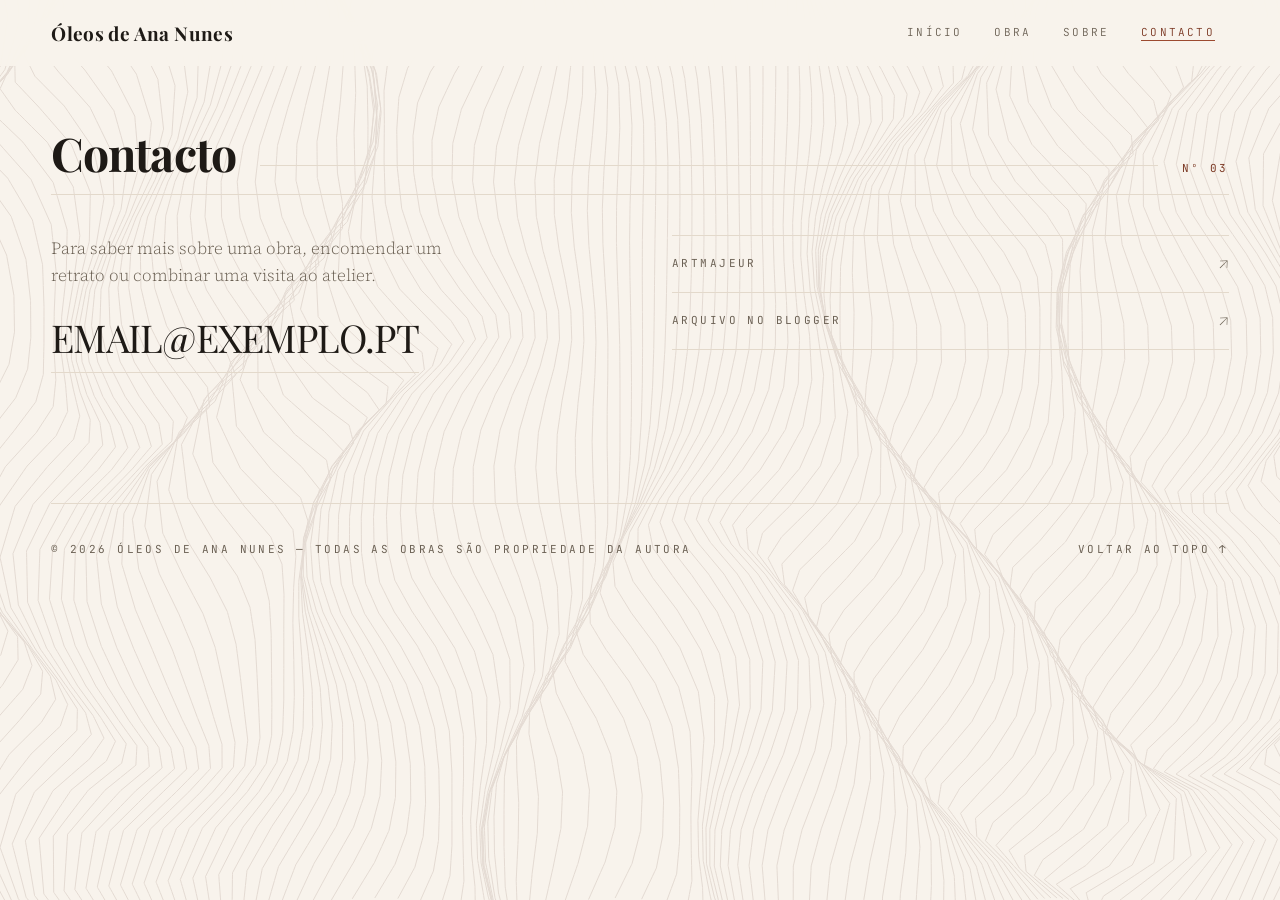
==== contacto/index.html @ 5d409fff "Add files via upload" ====
<!DOCTYPE html>
<html lang="pt-PT">
<head>
<meta charset="utf-8">
<meta name="viewport" content="width=device-width, initial-scale=1">
<title>Contacto — Óleos de Ana Nunes</title>
<meta name="description" content="Contactar Ana Nunes para saber mais sobre uma obra ou encomendar um retrato.">
<meta name="theme-color" content="#F8F3EC">
<link rel="icon" href="../favicon.ico" sizes="any">
<link rel="icon" type="image/png" sizes="32x32" href="../assets/favicon-32.png">
<link rel="icon" type="image/png" sizes="16x16" href="../assets/favicon-16.png">
<link rel="apple-touch-icon" href="../assets/apple-touch-icon.png">
<meta property="og:image" content="../assets/favicon-512.png">
<meta property="og:title" content="Contacto — Óleos de Ana Nunes">
<meta property="og:description" content="Contactar Ana Nunes para saber mais sobre uma obra ou encomendar um retrato.">
<meta property="og:type" content="website">
<meta property="og:locale" content="pt_PT">
<link rel="preconnect" href="https://fonts.googleapis.com">
<link rel="preconnect" href="https://fonts.gstatic.com" crossorigin>
<link rel="preconnect" href="https://blogger.googleusercontent.com" crossorigin>
<link href="https://fonts.googleapis.com/css2?family=JetBrains+Mono:wght@400;500&family=Playfair+Display:ital,wght@0,400;0,700;0,900;1,400&family=Source+Serif+4:ital,opsz,wght@0,8..60,300;0,8..60,400;0,8..60,600;1,8..60,300&display=swap" rel="stylesheet">
<link rel="stylesheet" href="../assets/estilo.css?v=5">
</head>
<body>

<canvas id="ondas" aria-hidden="true"></canvas>

<a class="skip" href="#conteudo">Saltar para o conteúdo</a>

<header id="hdr">
  <div class="shell nav">
    <a href="../inicio/" class="brand">Óleos de Ana Nunes</a>
    <button class="burger" id="burger" aria-label="Abrir menu" aria-expanded="false" aria-controls="menu">
      <svg width="18" height="14" viewBox="0 0 18 14" fill="none" aria-hidden="true"><path d="M0 1h18M0 7h18M0 13h18" stroke="currentColor" stroke-width="1.4"/></svg>
    </button>
    <ul id="menu">
      <li><a class="link" href="../inicio/">Início</a></li>
      <li><a class="link" href="../obra/">Obra</a></li>
      <li><a class="link" href="../sobre/">Sobre</a></li>
      <li><a class="link" href="../contacto/" aria-current="page">Contacto</a></li>
    </ul>
  </div>
</header>

<main id="conteudo">
<section id="contacto" aria-labelledby="h-contacto" style="padding-top:var(--s-5)">
  <div class="shell">
    <div class="sec-head">
      <h2 id="h-contacto">Contacto</h2>
      <span class="dash" aria-hidden="true"></span>
      <span class="mono accent">Nº 03</span>
    </div>
    <div class="contact">
      <div>
        <p style="margin:0;max-width:44ch;color:var(--muted-fg)">Para saber mais sobre uma obra, encomendar um retrato ou combinar uma visita ao atelier.</p>
        <a class="big-link" href="mailto:EMAIL@EXEMPLO.PT">EMAIL@EXEMPLO.PT</a>
      </div>
      <div>
        <ul class="links">
          <li><a href="https://www.artmajeur.com/ananunes" target="_blank" rel="noopener">
            <span class="mono">ArtMajeur</span><span class="arw" aria-hidden="true">↗</span>
          </a></li>
          <li><a href="http://oleosdeananunes.blogspot.com/" target="_blank" rel="noopener">
            <span class="mono">Arquivo no Blogger</span><span class="arw" aria-hidden="true">↗</span>
          </a></li>
        </ul>
      </div>
    </div>
  </div>
</section>
</main>

<footer>
  <div class="shell">
    <div class="rule" style="margin-bottom:var(--s-3)"></div>
    <div class="footrow">
      <span class="mono">© <span id="ano"></span> Óleos de Ana Nunes — todas as obras são propriedade da autora</span>
      <a class="mono" href="#conteudo">Voltar ao topo ↑</a>
    </div>
  </div>
</footer>

<script src="../assets/ondas.js?v=5"></script>
<script src="../assets/obras.js?v=5"></script>
</body>
</html>
---- assets/estilo.css ----
/* ============================================================
   Design system — Ana Nunes
   Padrão .... portfolio-grid          (landing)
   Estilo .... editorial-grid-magazine (style)
   Paleta .... Museum/Gallery          (color)
   Tipos ..... Minimalist Monochrome Editorial (typography)
   Dials ..... variance 3 · motion 4 · density 3 (spacious)
   ============================================================ */
:root{
  /* Paleta quente — parede de galeria em cal do Alentejo, não caixa branca */
  --bg:#F8F3EC;
  --bg-2:#F2E9DC;
  --fg:#1E1A16;
  --card:#FFFDF9;
  --primary:#9C4A2F;      /* terracota */
  --primary-deep:#7A3722;
  --on-primary:#FFF8F0;
  --ochre:#B07A22;
  --border:#E3D9CB;
  --muted:#EFE6D8;
  --muted-fg:#6B6154;
  --ring:#9C4A2F;

  /* Density 3/10 — spacious */
  --s-1:8px; --s-2:16px; --s-3:24px; --s-4:40px; --s-5:64px; --s-6:96px;

  --display:'Playfair Display',Georgia,serif;
  --body:'Source Serif 4',Georgia,serif;
  --mono:'JetBrains Mono',ui-monospace,monospace;

  --shell:1360px;
  --gutter:clamp(20px,4vw,64px);
  --header-h:66px;
}
*{box-sizing:border-box}
html{scroll-behavior:smooth;scroll-padding-top:calc(var(--header-h) + 24px)}
body{
  margin:0;background:var(--bg);color:var(--fg);
  font-family:var(--body);font-weight:300;font-size:17px;line-height:1.62;
  -webkit-font-smoothing:antialiased;text-rendering:optimizeLegibility;
}
img{max-width:100%;display:block}
a{color:inherit}
.shell{max-width:var(--shell);margin:0 auto;padding:0 var(--gutter)}

/* --- focus visível em tudo (ux: focus-states, keyboard-nav) --- */
:where(a,button,[tabindex]):focus-visible{
  outline:2px solid var(--ring);outline-offset:3px;border-radius:2px;
}
.skip{
  position:absolute;left:-9999px;top:0;z-index:200;
  background:var(--primary);color:var(--on-primary);
  padding:14px 20px;font-family:var(--mono);font-size:12px;letter-spacing:.12em;text-transform:uppercase;
}
.skip:focus{left:var(--gutter)}

/* --- etiqueta mono (datas, técnicas, índices) --- */
.mono{
  font-family:var(--mono);font-weight:400;font-size:11px;
  letter-spacing:.22em;text-transform:uppercase;color:var(--muted-fg);
}
.mono.accent{color:var(--primary-deep)}

/* ============================ header ============================ */
header{
  position:sticky;top:0;z-index:60;height:var(--header-h);
  background:color-mix(in srgb,var(--bg) 97%, transparent);
  backdrop-filter:saturate(140%) blur(16px);
  border-bottom:1px solid transparent;transition:border-color .25s ease;
}
header.stuck{border-bottom-color:var(--border)}
.nav{display:flex;align-items:center;justify-content:space-between;height:var(--header-h)}
.brand{
  font-family:var(--display);font-weight:700;font-size:19px;
  letter-spacing:.02em;text-decoration:none;
}
.nav ul{display:flex;gap:4px;list-style:none;margin:0;padding:0}
.nav a.link{
  display:inline-flex;align-items:center;min-height:44px;padding:0 14px;
  text-decoration:none;font-family:var(--mono);font-size:11px;
  letter-spacing:.2em;text-transform:uppercase;color:var(--muted-fg);transition:color .2s}
.nav a.link:hover{color:var(--fg)}
.burger{
  display:none;background:none;border:1px solid var(--border);border-radius:2px;
  width:44px;height:44px;cursor:pointer;color:var(--fg);align-items:center;justify-content:center;
}
@media(max-width:820px){
  .nav ul{
    position:fixed;left:0;right:0;top:var(--header-h);background:var(--bg);
    flex-direction:column;gap:0;padding:0 var(--gutter) var(--s-3);
    border-bottom:1px solid var(--border);display:none;
  }
  .nav ul.open{display:flex}
  .nav ul li{border-bottom:1px solid var(--border)}
  .nav a.link{width:100%;padding:0;min-height:56px}
  .burger{display:inline-flex}
}

/* ============================ hero ============================ */
.hero{
  padding:clamp(56px,10vw,var(--s-6)) 0 clamp(40px,6vw,var(--s-5));
  background:
    radial-gradient(120% 80% at 88% 0%, rgba(176,122,34,.14) 0%, rgba(176,122,34,0) 60%),
    radial-gradient(90% 70% at 0% 40%, rgba(156,74,47,.10) 0%, rgba(156,74,47,0) 65%);
}
.hero-grid{display:grid;grid-template-columns:1.35fr .95fr;gap:var(--s-5);align-items:end}
@media(max-width:900px){.hero-grid{grid-template-columns:1fr;gap:var(--s-4);align-items:start}}
h1.name{
  font-family:var(--display);font-weight:900;
  font-size:clamp(2.4rem,7.6vw,6.4rem);line-height:.92;letter-spacing:-.03em;
  margin:var(--s-3) 0 0;
}
h1.name .l1{display:block}
h1.name .l2{display:block;font-style:italic;font-weight:400;letter-spacing:-.02em;color:var(--primary)}
.hero .pull{
  font-family:var(--display);font-style:italic;font-weight:400;
  font-size:clamp(1.25rem,2.1vw,1.75rem);line-height:1.42;
  margin:0;padding-left:var(--s-3);border-left:2px solid var(--primary);
  max-width:44ch;
}
.hero .pull cite{display:block;margin-top:var(--s-2);font-style:normal}
.hero-meta{
  display:flex;flex-wrap:wrap;gap:var(--s-1) var(--s-3);
  margin-top:var(--s-4);padding-top:var(--s-2);border-top:1px solid var(--border);
}
.rule{height:1px;background:var(--border)}

/* ============================ secções ============================ */
section{padding:clamp(48px,7vw,var(--s-6)) 0;scroll-margin-top:calc(var(--header-h) + 16px)}
.sec-head{
  display:grid;grid-template-columns:auto 1fr auto;align-items:baseline;
  gap:var(--s-3);padding-bottom:var(--s-2);border-bottom:1px solid var(--border);
  margin-bottom:var(--s-4);
}
.sec-head h2{
  font-family:var(--display);font-weight:700;font-size:clamp(1.9rem,4vw,2.9rem);
  letter-spacing:-.02em;margin:0;line-height:1;
}
.sec-head .dash{height:1px;background:var(--border);transform:translateY(-6px)}
@media(max-width:640px){.sec-head{grid-template-columns:1fr auto}.sec-head .dash{display:none}}

/* ============================ filtros ============================ */
.filters{display:flex;flex-wrap:wrap;gap:var(--s-1);margin-bottom:var(--s-4)}
.filters button{
  font-family:var(--mono);font-size:11px;letter-spacing:.16em;text-transform:uppercase;
  background:transparent;border:1px solid var(--border);color:var(--muted-fg);
  min-height:44px;padding:0 18px;border-radius:2px;cursor:pointer;
  transition:border-color .2s, color .2s, background .2s;
}
.filters button:hover{border-color:var(--muted-fg);color:var(--fg)}
.filters button[aria-pressed="true"]{background:var(--primary);border-color:var(--primary);color:var(--on-primary)}

/* ============================ grelha ============================ */
.grid{display:flex;gap:var(--s-3);align-items:flex-start}
.col{flex:1 1 0;min-width:0}
.card{
  margin:0 0 var(--s-4);cursor:pointer;position:relative;
  opacity:0;transform:translateY(18px);
  transition:opacity .55s ease,transform .55s ease;
}
.card.in{opacity:1;transform:none}
.card .frame{
  background:var(--muted);overflow:hidden;position:relative;
  aspect-ratio:4/5;border:1px solid var(--border);
  box-shadow:0 1px 2px rgba(30,26,22,.05),0 12px 28px -18px rgba(30,26,22,.35);
}
.card .frame.loaded{aspect-ratio:auto}
.card img{width:100%;height:100%;object-fit:cover;transition:transform 1s cubic-bezier(.16,.84,.44,1)}
.card .frame.loaded img{height:auto;object-fit:contain}
.card:hover img{transform:scale(1.03)}
.card:focus-visible{outline:2px solid var(--ring);outline-offset:6px}
.card figcaption{display:flex;gap:var(--s-2);padding-top:var(--s-2);align-items:baseline}
.card .idx{font-family:var(--mono);font-size:10px;letter-spacing:.14em;color:var(--muted-fg);padding-top:5px}
.card .t{font-family:var(--display);font-weight:400;font-size:1.28rem;line-height:1.24;letter-spacing:-.01em}
.card .s{margin-top:6px}
.skeleton{
  background:linear-gradient(100deg,#EFE6D8 30%,#FAF4EA 50%,#EFE6D8 70%);
  background-size:300% 100%;animation:sh 1.5s infinite linear;
}
/* imagem indisponível — o cartão fica, com o título legível */
.frame.falhou{
  aspect-ratio:4/5;display:flex;align-items:center;justify-content:center;
  padding:var(--s-3);text-align:center;
  background:linear-gradient(150deg,var(--muted),var(--bg-2));
}
.frame.falhou img{display:none}
.frame.falhou::after{
  content:attr(data-titulo);
  font-family:var(--display);font-style:italic;font-size:1.15rem;color:var(--muted-fg);
}
.aviso{
  margin:var(--s-3) 0 0;padding:var(--s-3);
  border:1px solid var(--border);border-left:3px solid var(--primary);
  background:var(--card);max-width:70ch;
}
.aviso p{margin:0;font-size:.98rem}
.aviso strong{font-weight:600}
@keyframes sh{0%{background-position:120% 0}100%{background-position:-20% 0}}
.state{color:var(--muted-fg);font-family:var(--mono);font-size:12px;letter-spacing:.14em;text-transform:uppercase;padding:var(--s-3) 0}

/* ============================ lightbox ============================ */
.lb{
  position:fixed;inset:0;z-index:100;background:#17120E;
  display:none;align-items:center;justify-content:center;flex-direction:column;
  padding:72px var(--s-4) var(--s-4);
}
.lb.open{display:flex}
.lb img{max-width:min(1180px,92vw);max-height:72vh;width:auto;object-fit:contain}
.lb .cap{text-align:center;margin-top:var(--s-3);max-width:62ch;color:#FAFAFA}
.lb .cap .t{font-family:var(--display);font-weight:400;font-size:clamp(1.3rem,2.6vw,1.85rem);letter-spacing:-.01em}
.lb .cap .s{margin-top:8px;color:#A1A1AA}
.lb button{
  position:absolute;background:transparent;border:1px solid rgba(250,250,250,.28);
  color:#FAFAFA;cursor:pointer;width:48px;height:48px;border-radius:2px;
  display:flex;align-items:center;justify-content:center;transition:background .2s,border-color .2s;
}
.lb button:hover{background:rgba(250,250,250,.12);border-color:rgba(250,250,250,.6)}
.lb button:focus-visible{outline:2px solid #FAFAFA;outline-offset:3px}
.lb .close{top:16px;right:var(--s-3)}
.lb .prev{left:var(--s-2);top:50%;transform:translateY(-50%)}
.lb .next{right:var(--s-2);top:50%;transform:translateY(-50%)}
.lb .counter{position:absolute;top:26px;left:var(--s-3);color:#A1A1AA}
body.lb-open header{opacity:0;pointer-events:none}

/* ============================ sobre ============================ */
#sobre{background:var(--card);border-top:1px solid var(--border);border-bottom:1px solid var(--border)}
.about{display:grid;grid-template-columns:1fr 1.25fr;gap:var(--s-5)}
@media(max-width:900px){.about{grid-template-columns:1fr;gap:var(--s-4)}}
.about .lede{
  font-family:var(--display);font-style:italic;font-weight:400;
  font-size:clamp(1.5rem,2.9vw,2.2rem);line-height:1.3;letter-spacing:-.015em;margin:0;
}
.prose p{margin:0 0 var(--s-3);max-width:66ch;font-size:1.05rem}
.prose p:first-of-type::first-letter{
  float:left;font-family:var(--display);font-weight:900;color:var(--primary);
  font-size:4em;line-height:.82;padding:6px 14px 0 0;
}
.prose blockquote{
  margin:var(--s-4) 0;padding-left:var(--s-3);border-left:2px solid var(--primary);
  font-family:var(--display);font-style:italic;font-size:1.3rem;line-height:1.42;max-width:52ch;
}
.facts{list-style:none;padding:0;margin:var(--s-4) 0 0;border-top:1px solid var(--border)}
.facts li{display:grid;grid-template-columns:130px 1fr;gap:var(--s-2);padding:14px 0;border-bottom:1px solid var(--border)}
.facts li>span:first-child{padding-top:4px}

/* ============================ contacto ============================ */
.contact{display:grid;grid-template-columns:1fr 1fr;gap:var(--s-5)}
@media(max-width:900px){.contact{grid-template-columns:1fr;gap:var(--s-4)}}
.big-link{
  font-family:var(--display);font-weight:400;
  font-size:clamp(1.5rem,3.4vw,2.4rem);letter-spacing:-.02em;
  text-decoration:none;display:inline-block;margin-top:var(--s-2);
  border-bottom:1px solid var(--border);padding-bottom:4px;transition:border-color .2s;
}
.big-link:hover{border-bottom-color:var(--primary)}
.links{list-style:none;padding:0;margin:0;border-top:1px solid var(--border)}
.links li{border-bottom:1px solid var(--border)}
.links a{
  display:flex;justify-content:space-between;align-items:center;gap:var(--s-2);
  min-height:56px;text-decoration:none;transition:padding-left .2s;
}
.links a:hover{padding-left:8px}
.links a .arw{color:var(--muted-fg)}

footer{padding:var(--s-4) 0 var(--s-5)}
.footrow{display:flex;justify-content:space-between;gap:var(--s-2);flex-wrap:wrap;align-items:center}
.footrow a{min-height:44px;display:inline-flex;align-items:center;text-decoration:none}

/* --- movimento reduzido (ux: reduced-motion) --- */
@media(prefers-reduced-motion:reduce){
  html{scroll-behavior:auto}
  *,*::before,*::after{animation-duration:.001ms!important;animation-iteration-count:1!important;transition-duration:.001ms!important}
  .card{opacity:1;transform:none}
  .skeleton{animation:none}
}

/* ============================ paginação ============================ */
.paginacao{
  display:flex;flex-wrap:wrap;align-items:center;gap:var(--s-1);
  margin-top:var(--s-4);padding-top:var(--s-3);border-top:1px solid var(--border);
}
.paginacao .info{margin-right:auto}
.paginacao button{
  font-family:var(--mono);font-size:11px;letter-spacing:.14em;text-transform:uppercase;
  background:transparent;border:1px solid var(--border);color:var(--muted-fg);
  min-width:44px;min-height:44px;padding:0 14px;border-radius:2px;cursor:pointer;
  transition:border-color .2s,color .2s,background .2s;
}
.paginacao button:hover:not(:disabled){border-color:var(--muted-fg);color:var(--fg)}
.paginacao button[aria-current="page"]{background:var(--primary);border-color:var(--primary);color:var(--on-primary)}
.paginacao button:disabled{opacity:.38;cursor:default}
.paginacao .reticencias{padding:0 4px;color:var(--muted-fg)}

/* ============================ página de entrada ============================ */
.destaques{margin-top:var(--s-5)}
.atalhos{display:grid;grid-template-columns:1fr 1fr;gap:var(--s-3);margin-top:var(--s-5)}
@media(max-width:760px){.atalhos{grid-template-columns:1fr}}
.atalho{
  display:block;text-decoration:none;padding:var(--s-3);
  border:1px solid var(--border);background:var(--card);
  transition:border-color .2s,transform .2s;
}
.atalho:hover{border-color:var(--primary);transform:translateY(-2px)}
.atalho h3{
  font-family:var(--display);font-weight:400;font-size:1.6rem;
  margin:var(--s-1) 0 6px;letter-spacing:-.01em;
}
.atalho p{margin:0;color:var(--muted-fg);font-size:.98rem}
.cta{
  display:inline-flex;align-items:center;gap:10px;min-height:48px;
  margin-top:var(--s-3);padding:0 22px;text-decoration:none;
  background:var(--primary);color:var(--on-primary);
  font-family:var(--mono);font-size:11px;letter-spacing:.18em;text-transform:uppercase;
  border-radius:2px;transition:background .2s;
}
.cta:hover{background:var(--primary-deep)}
.nav a.link[aria-current="page"]{color:var(--primary-deep)}
.nav a.link[aria-current="page"]::after{
  content:'';display:block;position:absolute;bottom:14px;left:14px;right:14px;height:1px;background:var(--primary);
}
.nav a.link{position:relative}
@media(max-width:820px){.nav a.link[aria-current="page"]::after{display:none}}

/* ============================ fundo de ondas ============================ */
:root{ --ondas-opacidade:.28 }
#ondas{
  position:fixed;inset:0;width:100%;height:100%;
  z-index:0;pointer-events:none;display:block;
  opacity:var(--ondas-opacidade);
}
/* o conteúdo fica por cima do canvas */
main,footer{position:relative;z-index:1}
/* a secção Sobre deixa de ser opaca, senão tapava as ondas */
#sobre{background:color-mix(in srgb,var(--card) 78%,transparent)}
@media(prefers-reduced-motion:reduce){ :root{ --ondas-opacidade:.2 } }

/* ============================ barra da galeria ============================ */
.barra-galeria{
  display:flex;flex-wrap:wrap;gap:var(--s-2);
  align-items:center;justify-content:space-between;margin-bottom:var(--s-4);
}
.barra-galeria .filters{margin-bottom:0}
.vista{display:flex;align-items:center;gap:var(--s-1)}
.vista .rot{white-space:nowrap}
.vista button{
  display:inline-flex;align-items:center;justify-content:center;
  background:transparent;border:1px solid var(--border);color:var(--muted-fg);
  min-width:44px;min-height:44px;padding:0 10px;border-radius:2px;cursor:pointer;
  transition:border-color .2s,color .2s,background .2s;
}
.vista button svg{display:block}
.vista button:hover:not(:disabled){border-color:var(--muted-fg);color:var(--fg)}
.vista button[aria-pressed="true"]{background:var(--primary);border-color:var(--primary);color:var(--on-primary)}
.vista button:disabled{opacity:.35;cursor:default}
/* uma por fila: não deixar a obra ocupar a largura toda do ecrã */
.grid[data-cols="1"] .card{max-width:820px;margin-left:auto;margin-right:auto}
/* quatro por fila: legenda um pouco mais contida */
.grid[data-cols="4"] .card .t{font-size:1.08rem}
/* em ecrãs estreitos o selector fica, mas só com as opções que cabem */

/* ============================ carrossel (coverflow) ============================ */
.carrossel{ --cf-card:clamp(200px,32vw,420px); margin-top:var(--s-2); position:relative }
.cf-frame{
  position:relative;cursor:grab;overflow:hidden;
  padding:var(--s-4) 0;outline:none;touch-action:pan-y;
}
.cf-frame:active{cursor:grabbing}
.cf-frame:focus-visible{outline:2px solid var(--ring);outline-offset:4px;border-radius:2px}
.cf-palco{position:relative;height:var(--cf-card);transform-style:preserve-3d;user-select:none}
.cf-cartao{
  position:absolute;left:50%;top:0;width:var(--cf-card);aspect-ratio:1;
  background:var(--card);border:1px solid var(--border);border-radius:2px;
  overflow:hidden;will-change:transform,opacity;cursor:pointer;
  box-shadow:0 2px 6px rgba(30,26,22,.06),0 26px 50px -26px rgba(30,26,22,.5);
  display:flex;align-items:center;justify-content:center;padding:14px;
}
.cf-cartao img{
  width:100%;height:100%;object-fit:contain;user-select:none;-webkit-user-drag:none;
}
.cf-cartao.falhou img{display:none}
.cf-cartao.falhou::after{
  content:attr(data-titulo);font-family:var(--display);font-style:italic;
  font-size:1.05rem;color:var(--muted-fg);text-align:center;
}
.cf-nav{
  position:absolute;top:calc(50% - 28px);z-index:200;transform:translateY(-50%);
  width:48px;height:48px;display:flex;align-items:center;justify-content:center;
  background:color-mix(in srgb,var(--bg) 78%,transparent);backdrop-filter:blur(8px);
  border:1px solid var(--border);border-radius:2px;color:var(--fg);cursor:pointer;
  transition:background .2s,border-color .2s;
}
.cf-nav:hover{background:var(--card);border-color:var(--muted-fg)}
.cf-nav:focus-visible{outline:2px solid var(--ring);outline-offset:3px}
.cf-prev{left:0}
.cf-next{right:0}
.cf-legenda{text-align:center;margin-top:var(--s-2);min-height:76px}
.cf-legenda .cf-t{
  font-family:var(--display);font-size:clamp(1.3rem,2.6vw,1.9rem);
  line-height:1.2;letter-spacing:-.01em;
}
.cf-legenda .cf-s{margin-top:8px}
.cf-legenda .cf-n{margin-top:10px;color:var(--primary-deep)}
@media(max-width:620px){
  .carrossel{ --cf-card:min(64vw,300px) }
  .cf-nav{width:44px;height:44px}
}
@media(prefers-reduced-motion:reduce){
  .cf-cartao{transition:none}
}

/* ===================== entrada no telemóvel: caminho curto ao contacto =====================
   Em ecrã estreito, quem chega tinha de percorrer o herói inteiro e todas as
   obras recentes antes de encontrar o Sobre e o Contacto. Aqui os atalhos
   sobem para logo a seguir ao herói, e o herói perde a fila de etiquetas —
   que em coluna ocupava três linhas sem dizer nada de novo. */
@media(max-width:620px){
  .hero{padding-top:clamp(28px,7vw,48px);padding-bottom:var(--s-3)}
  .hero-meta{display:none}
  h1.name{font-size:clamp(2.2rem,11vw,3.4rem)}
  .hero .pull{font-size:1.05rem}
  .entrada > .shell{display:flex;flex-direction:column}
  .entrada > .shell > .atalhos{order:-1;margin-top:0;margin-bottom:var(--s-5)}
  .entrada > .shell > .cta{align-self:flex-start}
  /* com os atalhos à frente, a numeração passaria a ler-se 02, 03, 01;
     num telemóvel estes números decorativos não valem a confusão */
  .entrada .sec-head .mono.accent,
  .entrada .atalho .mono.accent{display:none}
  .entrada .atalho h3{margin-top:0}
}
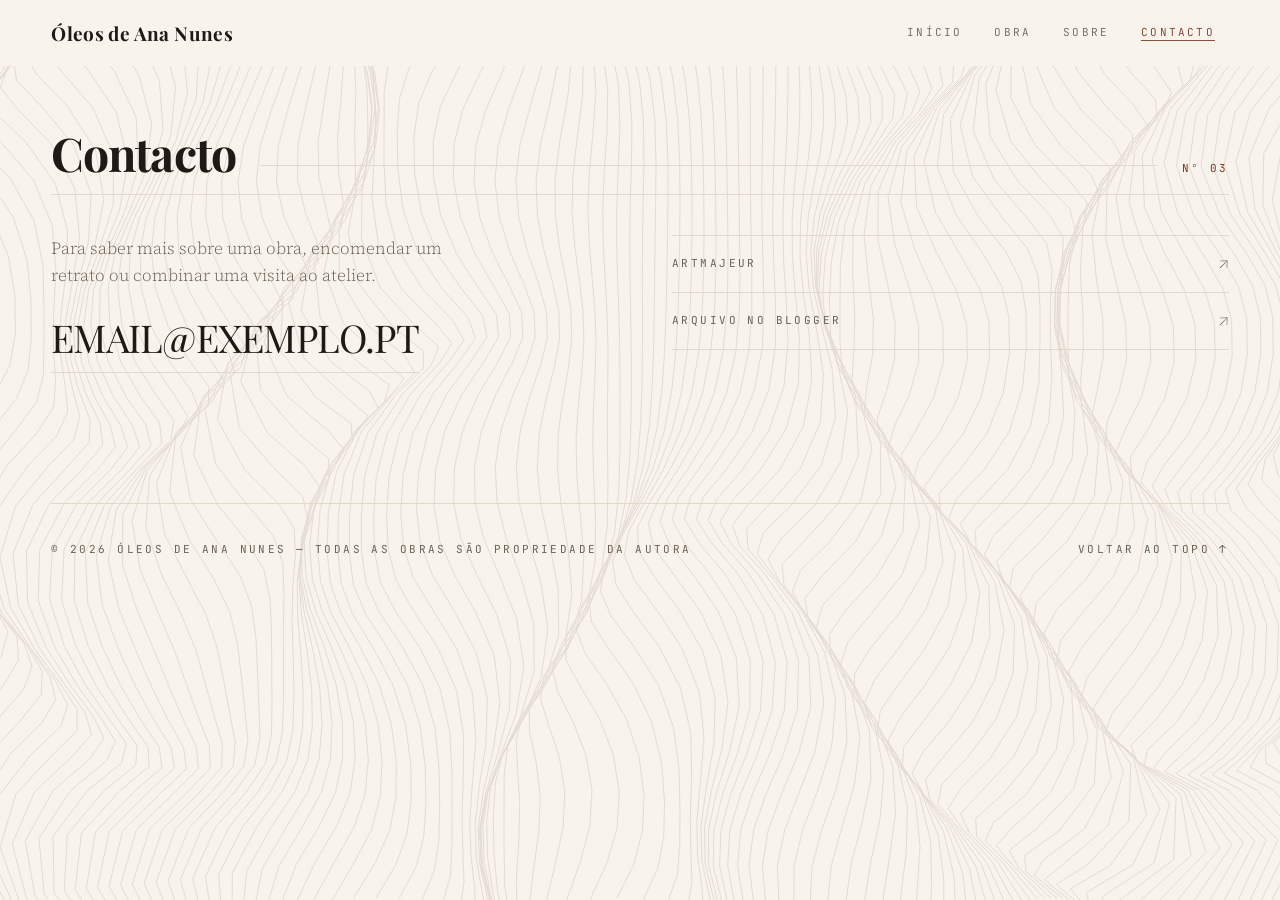
==== commit 990546c4: "Add files via upload" ====
--- a/contacto/index.html
+++ b/contacto/index.html
@@ -19,7 +19,7 @@
 <link rel="preconnect" href="https://fonts.gstatic.com" crossorigin>
 <link rel="preconnect" href="https://blogger.googleusercontent.com" crossorigin>
 <link href="https://fonts.googleapis.com/css2?family=JetBrains+Mono:wght@400;500&family=Playfair+Display:ital,wght@0,400;0,700;0,900;1,400&family=Source+Serif+4:ital,opsz,wght@0,8..60,300;0,8..60,400;0,8..60,600;1,8..60,300&display=swap" rel="stylesheet">
-<link rel="stylesheet" href="../assets/estilo.css?v=5">
+<link rel="stylesheet" href="../assets/estilo.css?v=6">
 </head>
 <body>
 
@@ -80,7 +80,7 @@
   </div>
 </footer>
 
-<script src="../assets/ondas.js?v=5"></script>
-<script src="../assets/obras.js?v=5"></script>
+<script src="../assets/ondas.js?v=6"></script>
+<script src="../assets/obras.js?v=6"></script>
 </body>
 </html>
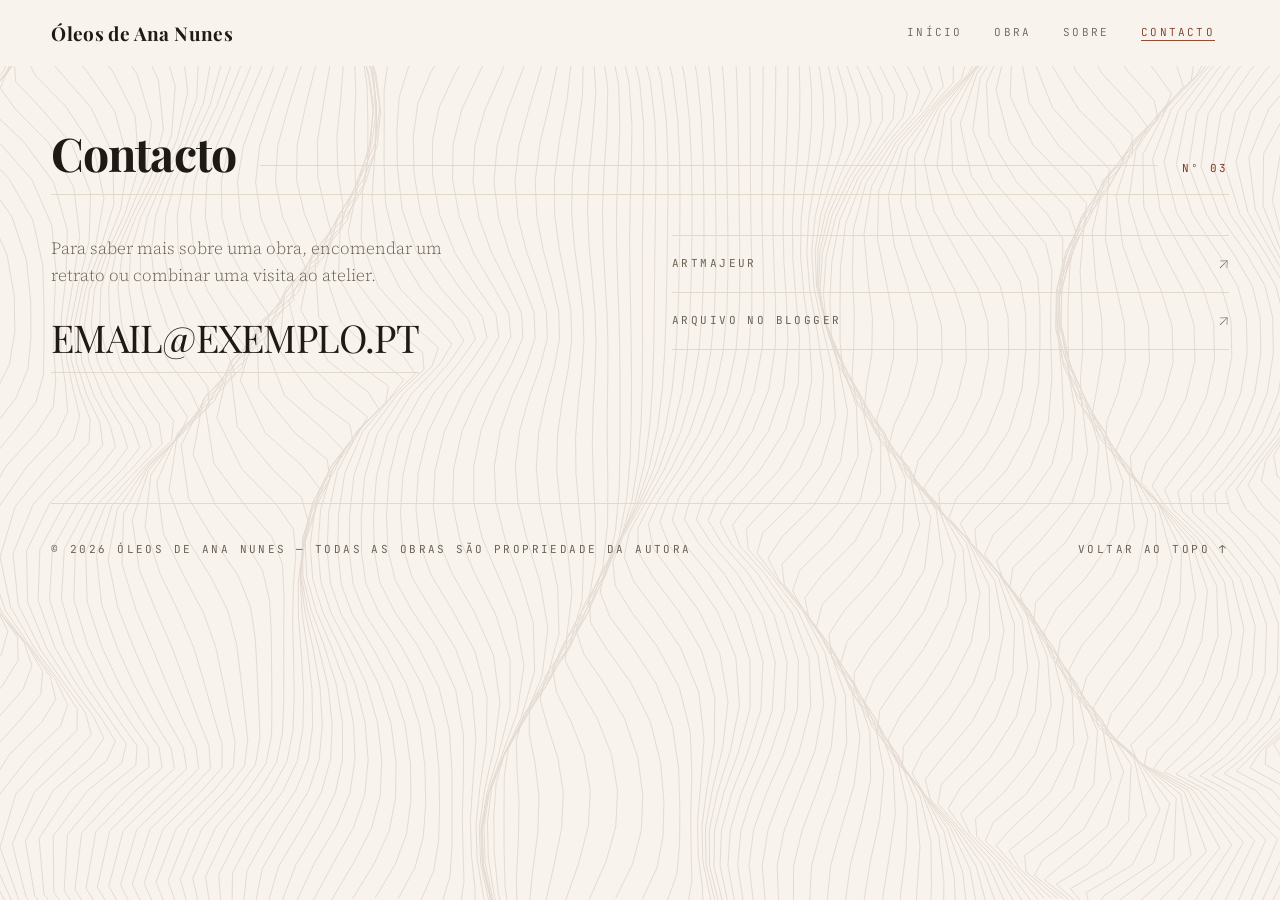
==== commit b9fd371c: "Add files via upload" ====
--- a/contacto/index.html
+++ b/contacto/index.html
@@ -19,7 +19,7 @@
 <link rel="preconnect" href="https://fonts.gstatic.com" crossorigin>
 <link rel="preconnect" href="https://blogger.googleusercontent.com" crossorigin>
 <link href="https://fonts.googleapis.com/css2?family=JetBrains+Mono:wght@400;500&family=Playfair+Display:ital,wght@0,400;0,700;0,900;1,400&family=Source+Serif+4:ital,opsz,wght@0,8..60,300;0,8..60,400;0,8..60,600;1,8..60,300&display=swap" rel="stylesheet">
-<link rel="stylesheet" href="../assets/estilo.css?v=6">
+<link rel="stylesheet" href="../assets/estilo.css?v=8">
 </head>
 <body>
 
@@ -80,7 +80,7 @@
   </div>
 </footer>
 
-<script src="../assets/ondas.js?v=6"></script>
-<script src="../assets/obras.js?v=6"></script>
+<script src="../assets/ondas.js?v=8"></script>
+<script src="../assets/obras.js?v=8"></script>
 </body>
 </html>
--- a/assets/estilo.css
+++ b/assets/estilo.css
@@ -403,6 +403,9 @@
 @media(max-width:620px){
   .carrossel{ --cf-card:min(64vw,300px) }
   .cf-nav{width:44px;height:44px}
+  /* o will-change força uma camada de GPU permanente por cartão; num iPhone
+     isso é textura a mais e é o que faz o Safari matar a página */
+  .cf-cartao{will-change:auto}
 }
 @media(prefers-reduced-motion:reduce){
   .cf-cartao{transition:none}
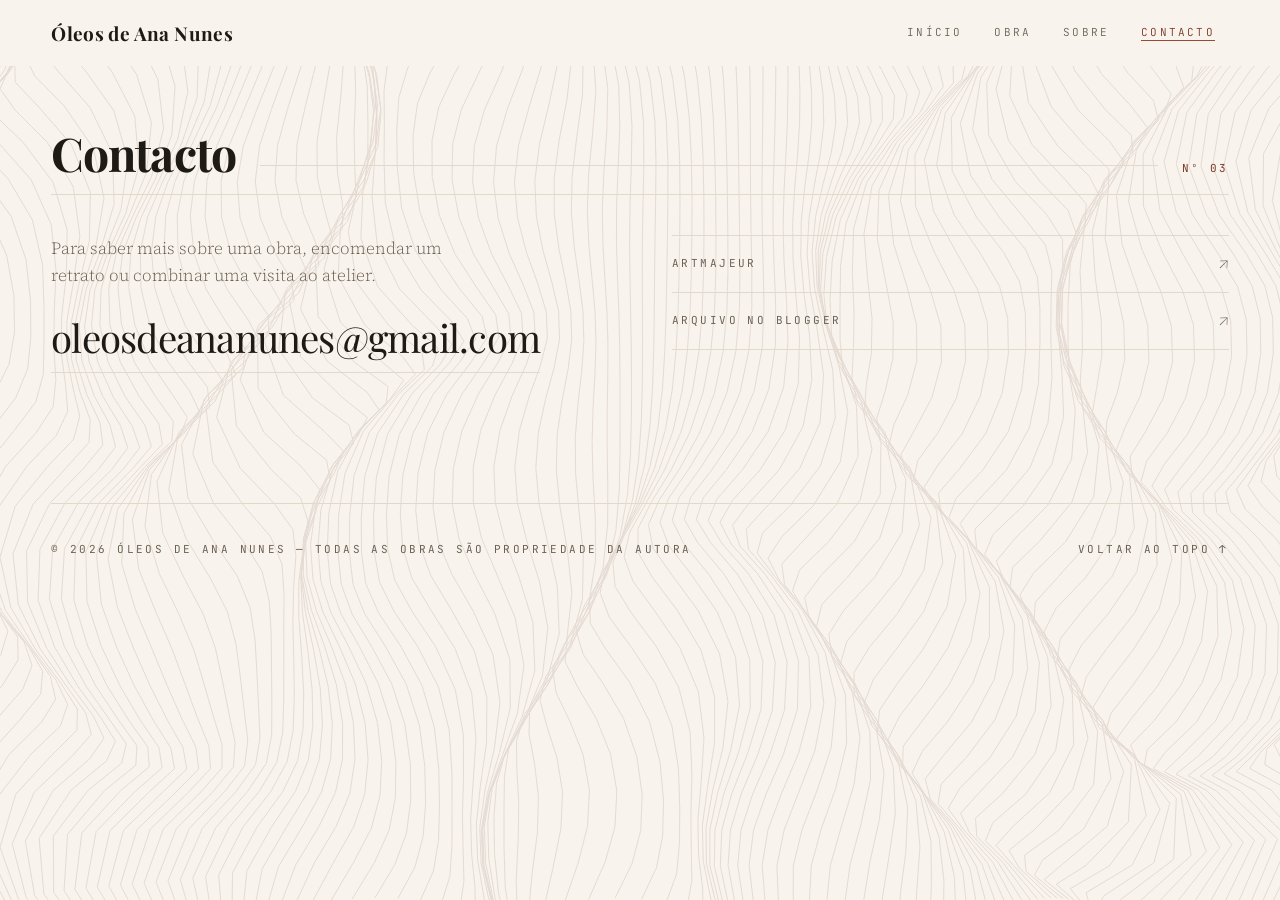
==== commit 8fb60dd9: "Add files via upload" ====
--- a/contacto/index.html
+++ b/contacto/index.html
@@ -19,7 +19,7 @@
 <link rel="preconnect" href="https://fonts.gstatic.com" crossorigin>
 <link rel="preconnect" href="https://blogger.googleusercontent.com" crossorigin>
 <link href="https://fonts.googleapis.com/css2?family=JetBrains+Mono:wght@400;500&family=Playfair+Display:ital,wght@0,400;0,700;0,900;1,400&family=Source+Serif+4:ital,opsz,wght@0,8..60,300;0,8..60,400;0,8..60,600;1,8..60,300&display=swap" rel="stylesheet">
-<link rel="stylesheet" href="../assets/estilo.css?v=8">
+<link rel="stylesheet" href="../assets/estilo.css?v=4">
 </head>
 <body>
 
@@ -53,7 +53,7 @@
     <div class="contact">
       <div>
         <p style="margin:0;max-width:44ch;color:var(--muted-fg)">Para saber mais sobre uma obra, encomendar um retrato ou combinar uma visita ao atelier.</p>
-        <a class="big-link" href="mailto:EMAIL@EXEMPLO.PT">EMAIL@EXEMPLO.PT</a>
+        <a class="big-link" href="mailto:oleosdeananunes@gmail.com">oleosdeananunes@gmail.com</a>
       </div>
       <div>
         <ul class="links">
@@ -80,7 +80,7 @@
   </div>
 </footer>
 
-<script src="../assets/ondas.js?v=8"></script>
-<script src="../assets/obras.js?v=8"></script>
+<script src="../assets/ondas.js?v=4"></script>
+<script src="../assets/obras.js?v=4"></script>
 </body>
 </html>
--- a/assets/estilo.css
+++ b/assets/estilo.css
@@ -403,30 +403,7 @@
 @media(max-width:620px){
   .carrossel{ --cf-card:min(64vw,300px) }
   .cf-nav{width:44px;height:44px}
-  /* o will-change força uma camada de GPU permanente por cartão; num iPhone
-     isso é textura a mais e é o que faz o Safari matar a página */
-  .cf-cartao{will-change:auto}
 }
 @media(prefers-reduced-motion:reduce){
   .cf-cartao{transition:none}
 }
-
-/* ===================== entrada no telemóvel: caminho curto ao contacto =====================
-   Em ecrã estreito, quem chega tinha de percorrer o herói inteiro e todas as
-   obras recentes antes de encontrar o Sobre e o Contacto. Aqui os atalhos
-   sobem para logo a seguir ao herói, e o herói perde a fila de etiquetas —
-   que em coluna ocupava três linhas sem dizer nada de novo. */
-@media(max-width:620px){
-  .hero{padding-top:clamp(28px,7vw,48px);padding-bottom:var(--s-3)}
-  .hero-meta{display:none}
-  h1.name{font-size:clamp(2.2rem,11vw,3.4rem)}
-  .hero .pull{font-size:1.05rem}
-  .entrada > .shell{display:flex;flex-direction:column}
-  .entrada > .shell > .atalhos{order:-1;margin-top:0;margin-bottom:var(--s-5)}
-  .entrada > .shell > .cta{align-self:flex-start}
-  /* com os atalhos à frente, a numeração passaria a ler-se 02, 03, 01;
-     num telemóvel estes números decorativos não valem a confusão */
-  .entrada .sec-head .mono.accent,
-  .entrada .atalho .mono.accent{display:none}
-  .entrada .atalho h3{margin-top:0}
-}
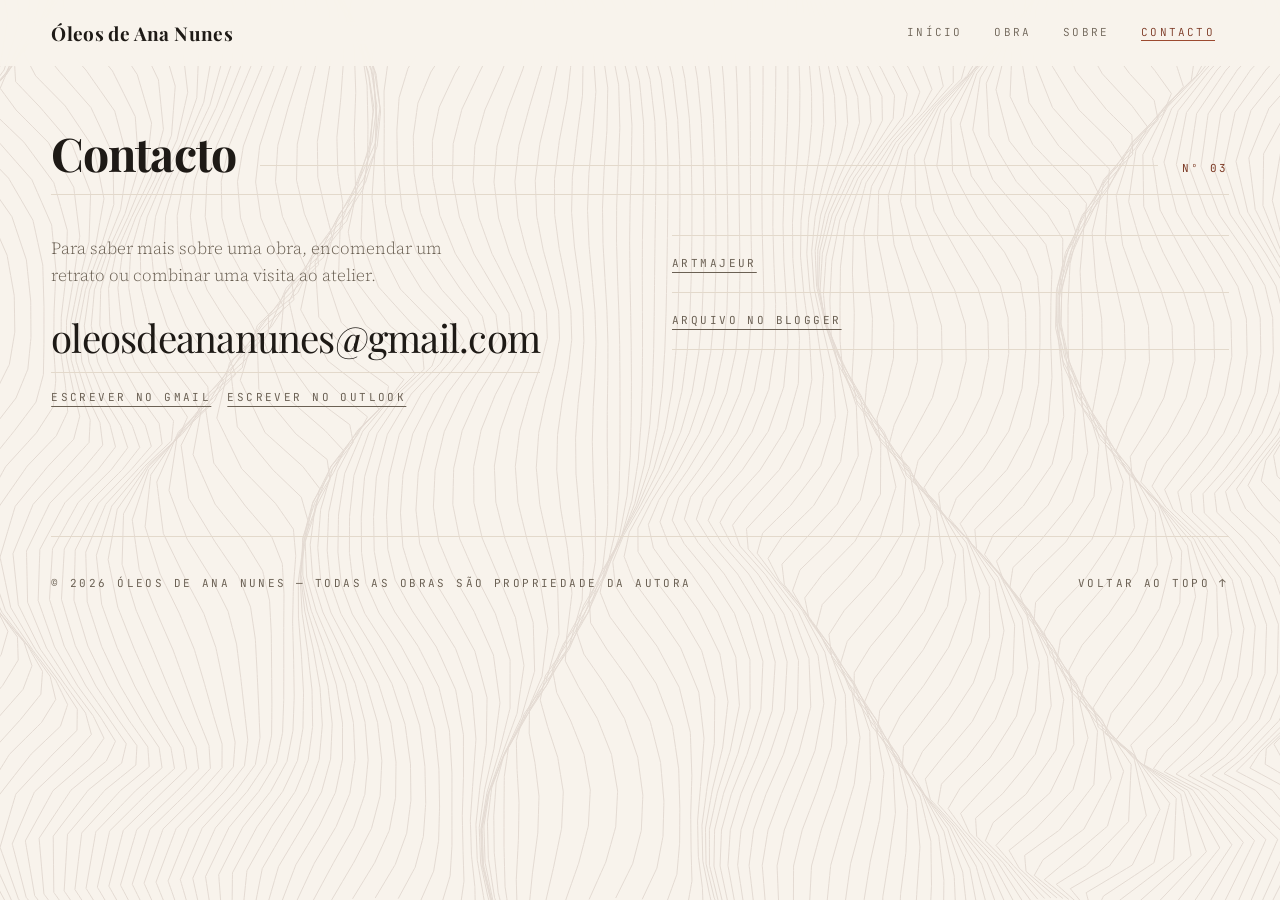
==== commit c01e7867: "Add files via upload" ====
--- a/contacto/index.html
+++ b/contacto/index.html
@@ -53,15 +53,19 @@
     <div class="contact">
       <div>
         <p style="margin:0;max-width:44ch;color:var(--muted-fg)">Para saber mais sobre uma obra, encomendar um retrato ou combinar uma visita ao atelier.</p>
-        <a class="big-link" href="mailto:oleosdeananunes@gmail.com">oleosdeananunes@gmail.com</a>
+        <a class="big-link" href="mailto:oleosdeananunes@gmail.com?subject=Contacto%20via%20site">oleosdeananunes@gmail.com</a>
+        <p class="mono" style="display:flex;flex-wrap:wrap;gap:var(--s-2);margin:var(--s-2) 0 0">
+          <a href="https://mail.google.com/mail/?view=cm&amp;fs=1&amp;to=oleosdeananunes@gmail.com&amp;su=Contacto%20via%20site" target="_blank" rel="noopener" style="text-decoration:underline;text-underline-offset:5px;text-decoration-thickness:1px">Escrever no Gmail</a>
+          <a href="https://outlook.live.com/mail/0/deeplink/compose?to=oleosdeananunes@gmail.com&amp;subject=Contacto%20via%20site" target="_blank" rel="noopener" style="text-decoration:underline;text-underline-offset:5px;text-decoration-thickness:1px">Escrever no Outlook</a>
+        </p>
       </div>
       <div>
         <ul class="links">
           <li><a href="https://www.artmajeur.com/ananunes" target="_blank" rel="noopener">
-            <span class="mono">ArtMajeur</span><span class="arw" aria-hidden="true">↗</span>
+            <span class="mono" style="text-decoration:underline;text-underline-offset:5px;text-decoration-thickness:1px">ArtMajeur</span>
           </a></li>
           <li><a href="http://oleosdeananunes.blogspot.com/" target="_blank" rel="noopener">
-            <span class="mono">Arquivo no Blogger</span><span class="arw" aria-hidden="true">↗</span>
+            <span class="mono" style="text-decoration:underline;text-underline-offset:5px;text-decoration-thickness:1px">Arquivo no Blogger</span>
           </a></li>
         </ul>
       </div>
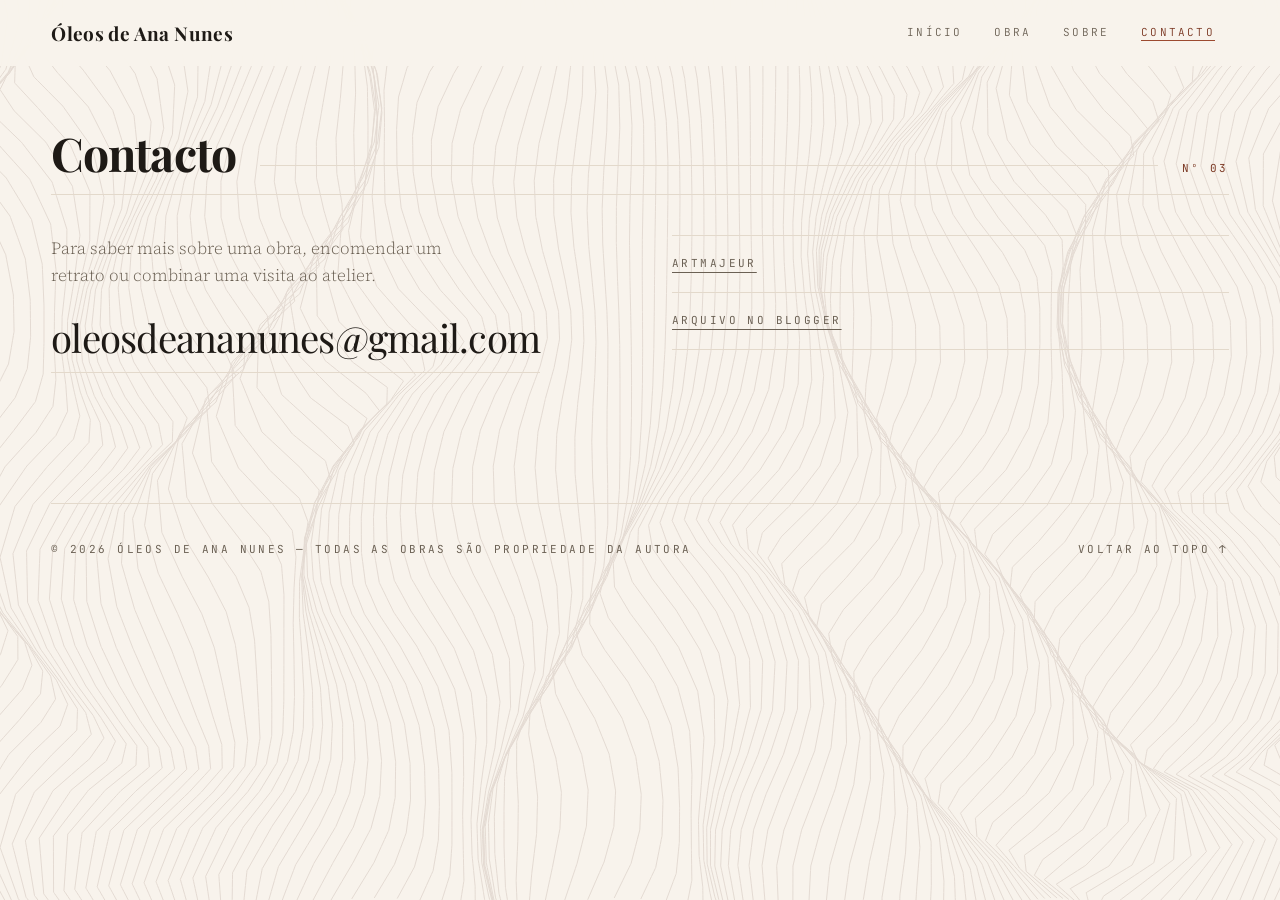
==== commit b8497d32: "Add files via upload" ====
--- a/contacto/index.html
+++ b/contacto/index.html
@@ -54,10 +54,6 @@
       <div>
         <p style="margin:0;max-width:44ch;color:var(--muted-fg)">Para saber mais sobre uma obra, encomendar um retrato ou combinar uma visita ao atelier.</p>
         <a class="big-link" href="mailto:oleosdeananunes@gmail.com?subject=Contacto%20via%20site">oleosdeananunes@gmail.com</a>
-        <p class="mono" style="display:flex;flex-wrap:wrap;gap:var(--s-2);margin:var(--s-2) 0 0">
-          <a href="https://mail.google.com/mail/?view=cm&amp;fs=1&amp;to=oleosdeananunes@gmail.com&amp;su=Contacto%20via%20site" target="_blank" rel="noopener" style="text-decoration:underline;text-underline-offset:5px;text-decoration-thickness:1px">Escrever no Gmail</a>
-          <a href="https://outlook.live.com/mail/0/deeplink/compose?to=oleosdeananunes@gmail.com&amp;subject=Contacto%20via%20site" target="_blank" rel="noopener" style="text-decoration:underline;text-underline-offset:5px;text-decoration-thickness:1px">Escrever no Outlook</a>
-        </p>
       </div>
       <div>
         <ul class="links">
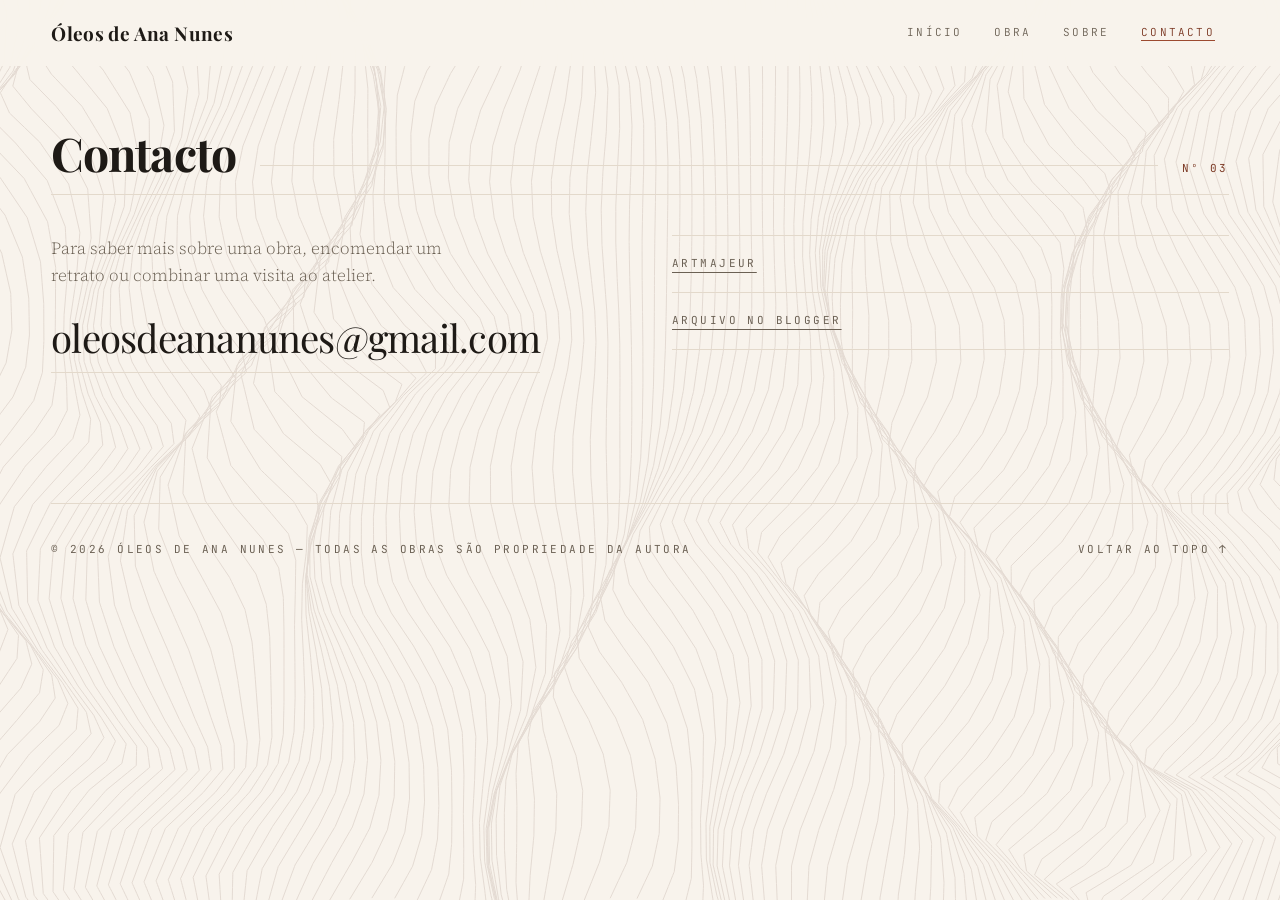
==== commit 6678931e: "Add files via upload" ====
--- a/contacto/index.html
+++ b/contacto/index.html
@@ -19,7 +19,7 @@
 <link rel="preconnect" href="https://fonts.gstatic.com" crossorigin>
 <link rel="preconnect" href="https://blogger.googleusercontent.com" crossorigin>
 <link href="https://fonts.googleapis.com/css2?family=JetBrains+Mono:wght@400;500&family=Playfair+Display:ital,wght@0,400;0,700;0,900;1,400&family=Source+Serif+4:ital,opsz,wght@0,8..60,300;0,8..60,400;0,8..60,600;1,8..60,300&display=swap" rel="stylesheet">
-<link rel="stylesheet" href="../assets/estilo.css?v=4">
+<link rel="stylesheet" href="../assets/estilo.css?v=6">
 </head>
 <body>
 
@@ -80,7 +80,7 @@
   </div>
 </footer>
 
-<script src="../assets/ondas.js?v=4"></script>
-<script src="../assets/obras.js?v=4"></script>
+<script src="../assets/ondas.js?v=5"></script>
+<script src="../assets/obras.js?v=6"></script>
 </body>
 </html>
--- a/assets/estilo.css
+++ b/assets/estilo.css
@@ -333,6 +333,11 @@
 /* a secção Sobre deixa de ser opaca, senão tapava as ondas */
 #sobre{background:color-mix(in srgb,var(--card) 78%,transparent)}
 @media(prefers-reduced-motion:reduce){ :root{ --ondas-opacidade:.2 } }
+/* no telemóvel o desfoque por cima de um canvas animado é recalculado a cada
+   fotograma; o cabeçalho já é 97% opaco, por isso não faz falta */
+@media(pointer:coarse),(max-width:820px){
+  header,.cf-nav{-webkit-backdrop-filter:none;backdrop-filter:none}
+}
 
 /* ============================ barra da galeria ============================ */
 .barra-galeria{
@@ -341,6 +346,7 @@
 }
 .barra-galeria .filters{margin-bottom:0}
 .vista{display:flex;align-items:center;gap:var(--s-1)}
+.vista[hidden]{display:none}
 .vista .rot{white-space:nowrap}
 .vista button{
   display:inline-flex;align-items:center;justify-content:center;
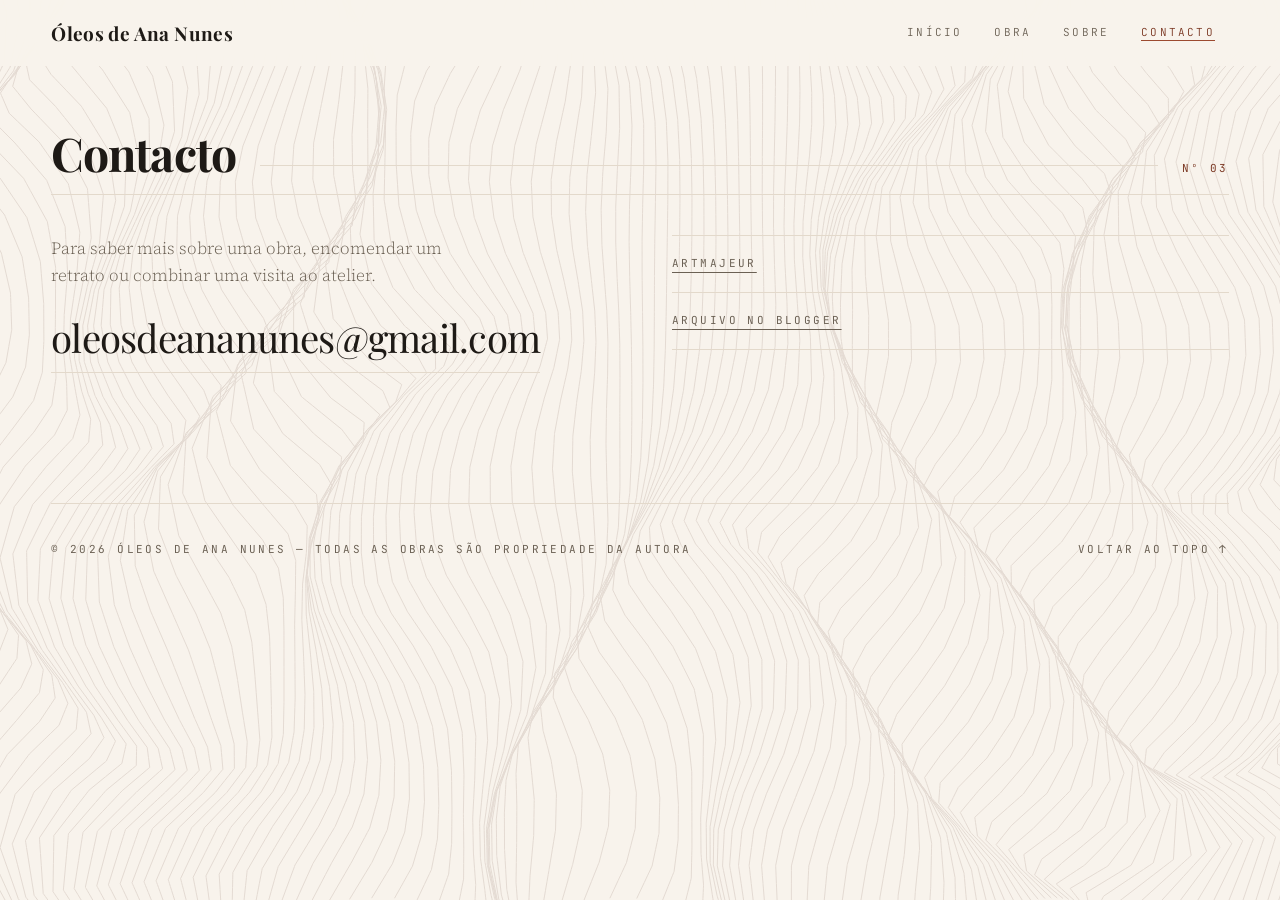
==== commit 43eb4b36: "Add files via upload" ====
--- a/contacto/index.html
+++ b/contacto/index.html
@@ -19,7 +19,7 @@
 <link rel="preconnect" href="https://fonts.gstatic.com" crossorigin>
 <link rel="preconnect" href="https://blogger.googleusercontent.com" crossorigin>
 <link href="https://fonts.googleapis.com/css2?family=JetBrains+Mono:wght@400;500&family=Playfair+Display:ital,wght@0,400;0,700;0,900;1,400&family=Source+Serif+4:ital,opsz,wght@0,8..60,300;0,8..60,400;0,8..60,600;1,8..60,300&display=swap" rel="stylesheet">
-<link rel="stylesheet" href="../assets/estilo.css?v=6">
+<link rel="stylesheet" href="../assets/estilo.css?v=7">
 </head>
 <body>
 
@@ -80,7 +80,7 @@
   </div>
 </footer>
 
-<script src="../assets/ondas.js?v=5"></script>
-<script src="../assets/obras.js?v=6"></script>
+<script src="../assets/ondas.js?v=7"></script>
+<script src="../assets/obras.js?v=7"></script>
 </body>
 </html>
--- a/assets/estilo.css
+++ b/assets/estilo.css
@@ -336,7 +336,7 @@
 /* no telemóvel o desfoque por cima de um canvas animado é recalculado a cada
    fotograma; o cabeçalho já é 97% opaco, por isso não faz falta */
 @media(pointer:coarse),(max-width:820px){
-  header,.cf-nav{-webkit-backdrop-filter:none;backdrop-filter:none}
+  header{-webkit-backdrop-filter:none;backdrop-filter:none}
 }
 
 /* ============================ barra da galeria ============================ */
@@ -363,53 +363,3 @@
 /* quatro por fila: legenda um pouco mais contida */
 .grid[data-cols="4"] .card .t{font-size:1.08rem}
 /* em ecrãs estreitos o selector fica, mas só com as opções que cabem */
-
-/* ============================ carrossel (coverflow) ============================ */
-.carrossel{ --cf-card:clamp(200px,32vw,420px); margin-top:var(--s-2); position:relative }
-.cf-frame{
-  position:relative;cursor:grab;overflow:hidden;
-  padding:var(--s-4) 0;outline:none;touch-action:pan-y;
-}
-.cf-frame:active{cursor:grabbing}
-.cf-frame:focus-visible{outline:2px solid var(--ring);outline-offset:4px;border-radius:2px}
-.cf-palco{position:relative;height:var(--cf-card);transform-style:preserve-3d;user-select:none}
-.cf-cartao{
-  position:absolute;left:50%;top:0;width:var(--cf-card);aspect-ratio:1;
-  background:var(--card);border:1px solid var(--border);border-radius:2px;
-  overflow:hidden;will-change:transform,opacity;cursor:pointer;
-  box-shadow:0 2px 6px rgba(30,26,22,.06),0 26px 50px -26px rgba(30,26,22,.5);
-  display:flex;align-items:center;justify-content:center;padding:14px;
-}
-.cf-cartao img{
-  width:100%;height:100%;object-fit:contain;user-select:none;-webkit-user-drag:none;
-}
-.cf-cartao.falhou img{display:none}
-.cf-cartao.falhou::after{
-  content:attr(data-titulo);font-family:var(--display);font-style:italic;
-  font-size:1.05rem;color:var(--muted-fg);text-align:center;
-}
-.cf-nav{
-  position:absolute;top:calc(50% - 28px);z-index:200;transform:translateY(-50%);
-  width:48px;height:48px;display:flex;align-items:center;justify-content:center;
-  background:color-mix(in srgb,var(--bg) 78%,transparent);backdrop-filter:blur(8px);
-  border:1px solid var(--border);border-radius:2px;color:var(--fg);cursor:pointer;
-  transition:background .2s,border-color .2s;
-}
-.cf-nav:hover{background:var(--card);border-color:var(--muted-fg)}
-.cf-nav:focus-visible{outline:2px solid var(--ring);outline-offset:3px}
-.cf-prev{left:0}
-.cf-next{right:0}
-.cf-legenda{text-align:center;margin-top:var(--s-2);min-height:76px}
-.cf-legenda .cf-t{
-  font-family:var(--display);font-size:clamp(1.3rem,2.6vw,1.9rem);
-  line-height:1.2;letter-spacing:-.01em;
-}
-.cf-legenda .cf-s{margin-top:8px}
-.cf-legenda .cf-n{margin-top:10px;color:var(--primary-deep)}
-@media(max-width:620px){
-  .carrossel{ --cf-card:min(64vw,300px) }
-  .cf-nav{width:44px;height:44px}
-}
-@media(prefers-reduced-motion:reduce){
-  .cf-cartao{transition:none}
-}
